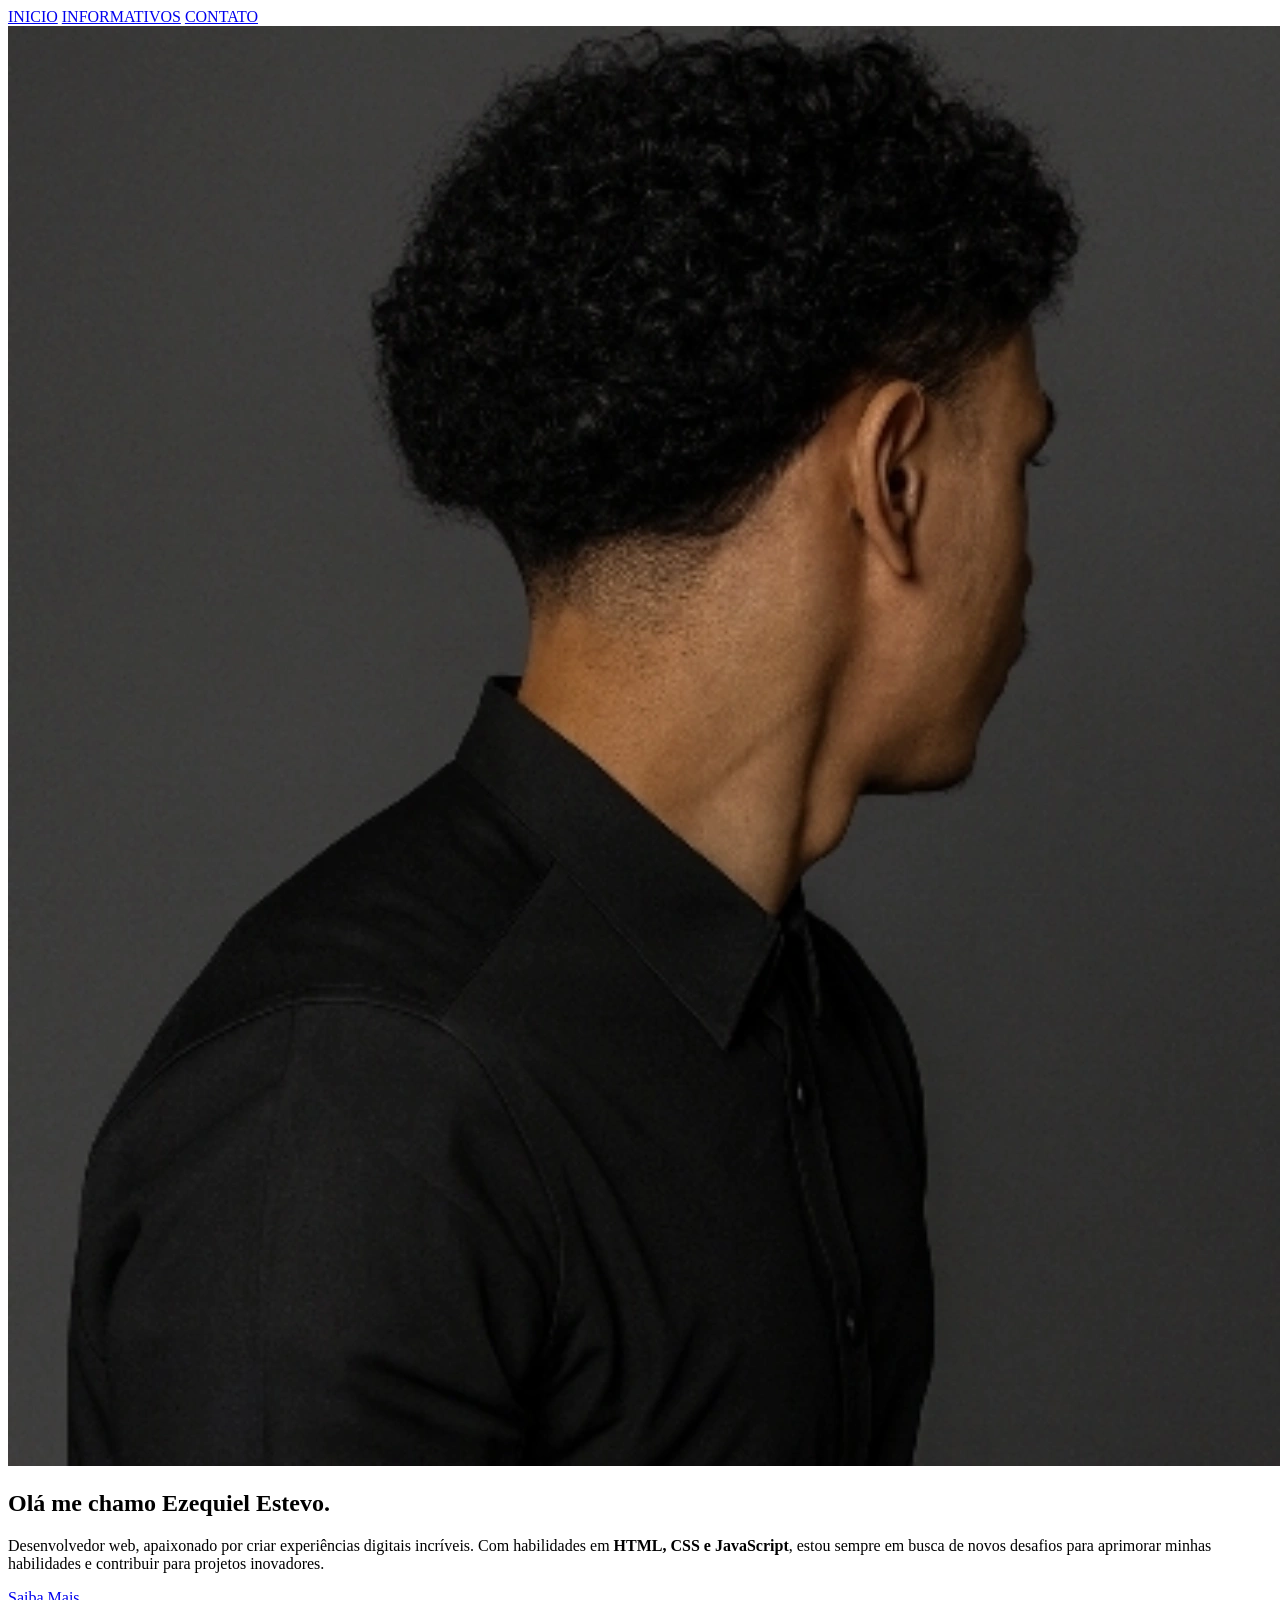
==== index.html @ e56c50ac "corrige caminhos das imagens e links no HTML" ====
<!DOCTYPE html>
<html lang="pt-br">
<head>
    <meta charset="UTF-8">
    <meta name="viewport" content="width=device-width, initial-scale=1.0">
    <title>Portfólio de Ezequiel Estevo</title>

    <link rel="stylesheet" href="index.css">
</head>
<body>

    <!-- Menu -->
    <header class="cabecalho">
        <nav class="menu">
            <link rel="preconnect" href="https://fonts.googleapis.com">
<link rel="preconnect" href="https://fonts.gstatic.com" crossorigin>
<link href="https://fonts.googleapis.com/css2?family=Roboto:ital,wght@0,100..900;1,100..900&display=swap" rel="stylesheet">
            <a href="index.html" class="menu-link">INICIO</a>
            <a href="informativos.html" class="menu-link">INFORMATIVOS</a>
            <a href="contato.html" class="menu-link">CONTATO</a>
        </nav>
    </header>

    <!-- Seção Principal -->
    <section class="secao-principal">
        
        <div class="imagem-perfil">
            <img src="Eu.jpg" alt="Foto de Perfil" class="foto-perfil">
        </div>

        <h1 class="titulo">
        Olá  me chamo <span class="destaque">Ezequiel Estevo</span>.
        </h1>

        <p class="descricao">
           Desenvolvedor web, apaixonado por criar experiências digitais incríveis. Com habilidades em <strong> HTML, CSS e JavaScript</strong>, estou sempre em busca de novos desafios para aprimorar minhas habilidades e contribuir para projetos inovadores.
        </p>

        <a href="contato.html" class="botao-acao">
            Saiba Mais
        </a>

    </section>

</body>
</html>
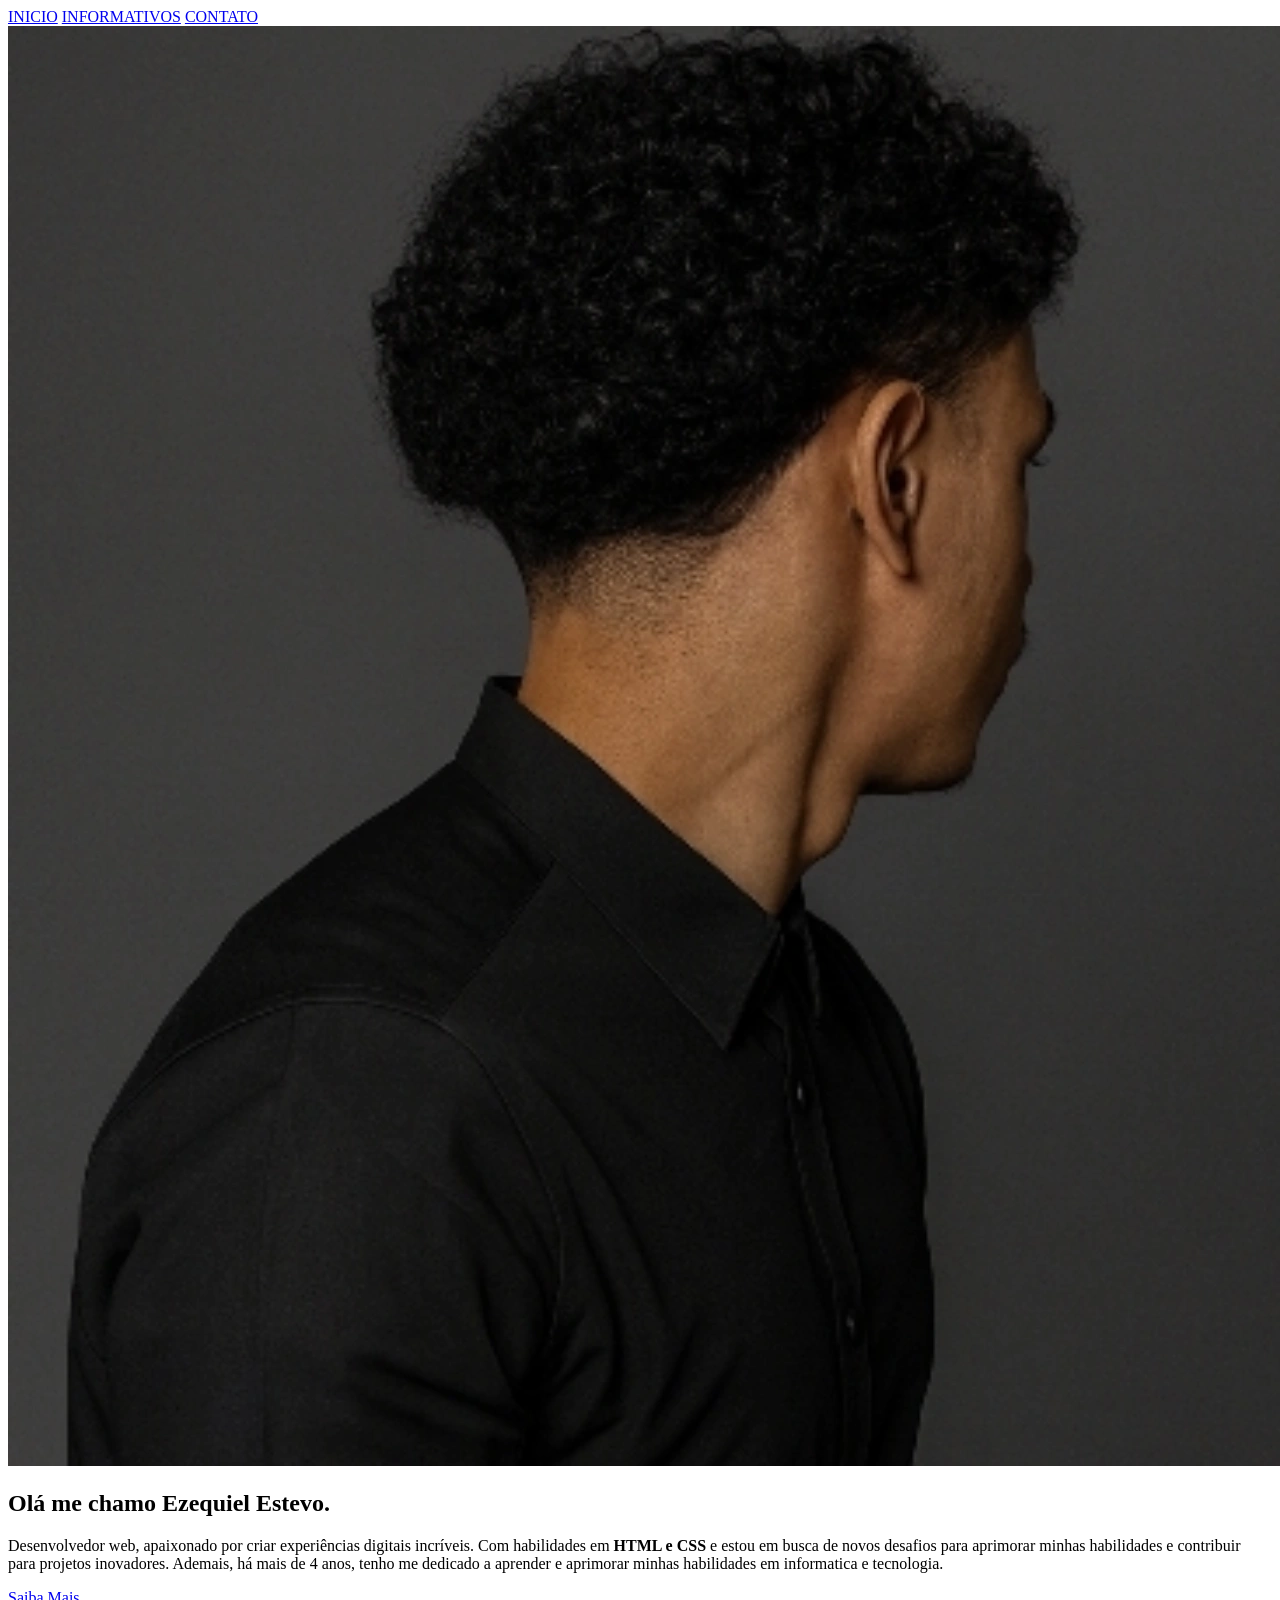
==== commit 2c15c1ee: "atualização de março2026" ====
--- a/index.html
+++ b/index.html
@@ -6,15 +6,15 @@
     <title>Portfólio de Ezequiel Estevo</title>
 
     <link rel="stylesheet" href="index.css">
+    <link rel="preconnect" href="https://fonts.googleapis.com">
+    <link rel="preconnect" href="https://fonts.gstatic.com" crossorigin>
+    <link href="https://fonts.googleapis.com/css2?family=Roboto:ital,wght@0,100..900;1,100..900&display=swap" rel="stylesheet">
 </head>
 <body>
 
     <!-- Menu -->
     <header class="cabecalho">
         <nav class="menu">
-            <link rel="preconnect" href="https://fonts.googleapis.com">
-<link rel="preconnect" href="https://fonts.gstatic.com" crossorigin>
-<link href="https://fonts.googleapis.com/css2?family=Roboto:ital,wght@0,100..900;1,100..900&display=swap" rel="stylesheet">
             <a href="index.html" class="menu-link">INICIO</a>
             <a href="informativos.html" class="menu-link">INFORMATIVOS</a>
             <a href="contato.html" class="menu-link">CONTATO</a>
@@ -33,7 +33,8 @@
         </h1>
 
         <p class="descricao">
-           Desenvolvedor web, apaixonado por criar experiências digitais incríveis. Com habilidades em <strong> HTML, CSS e JavaScript</strong>, estou sempre em busca de novos desafios para aprimorar minhas habilidades e contribuir para projetos inovadores.
+           Desenvolvedor web, apaixonado por criar experiências digitais incríveis. Com habilidades em <strong> HTML e CSS</strong> e estou em busca de novos desafios para aprimorar minhas habilidades e contribuir para projetos inovadores.
+           Ademais, há mais de 4 anos, tenho me dedicado a aprender e aprimorar minhas habilidades em informatica e tecnologia.
         </p>
 
         <a href="contato.html" class="botao-acao">
@@ -41,6 +42,5 @@
         </a>
 
     </section>
-
 </body>
 </html>
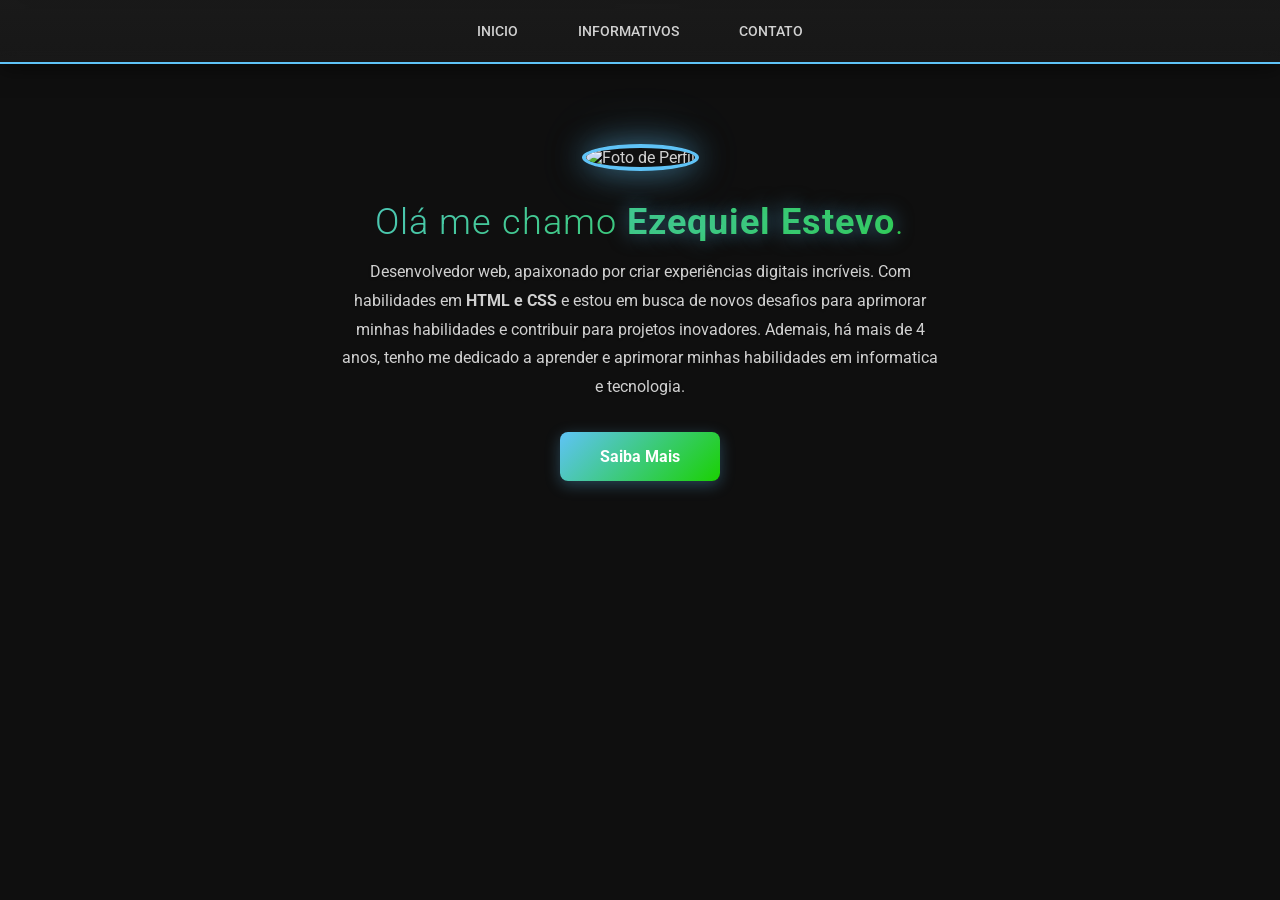
==== commit dbb6a8bf: "segunda tentativa--- error background" ====
--- a/index.html
+++ b/index.html
@@ -6,11 +6,14 @@
     <title>Portfólio de Ezequiel Estevo</title>
 
     <link rel="stylesheet" href="index.css">
+    <link rel="shortcut icon" href="img/estrela.png" type="image/x-icon">
+    <link rel="stylesheet" href="efeitos.css">
     <link rel="preconnect" href="https://fonts.googleapis.com">
     <link rel="preconnect" href="https://fonts.gstatic.com" crossorigin>
     <link href="https://fonts.googleapis.com/css2?family=Roboto:ital,wght@0,100..900;1,100..900&display=swap" rel="stylesheet">
 </head>
 <body>
+    <img src="img/conexão.png" alt="Conexão" class="bg-conexao">
 
     <!-- Menu -->
     <header class="cabecalho">
@@ -25,7 +28,7 @@
     <section class="secao-principal">
         
         <div class="imagem-perfil">
-            <img src="Eu.jpg" alt="Foto de Perfil" class="foto-perfil">
+            <img src="img/perfil.jpg" alt="Foto de Perfil" class="foto-perfil">
         </div>
 
         <h1 class="titulo">
@@ -40,7 +43,3 @@
         <a href="contato.html" class="botao-acao">
             Saiba Mais
         </a>
-
-    </section>
-</body>
-</html>
--- a/index.css
+++ b/index.css
@@ -0,0 +1,291 @@
+/* Reset básico */
+* {
+    margin: 0;
+    padding: 0;
+    box-sizing: border-box;
+    text-decoration: none;
+    font-family: "Roboto", sans-serif;
+}
+
+body {
+    font-family: Arial, Helvetica, sans-serif;
+    background-color: #0f0f0f;
+    color: #d0d0d0;
+    text-align: center;
+    position: relative;
+    overflow-x: hidden;
+}
+
+.bg-conexao {
+    position: fixed;
+    top: 0;
+    left: 0;
+    width: 100%;
+    height: 100%;
+    object-fit: cover;
+    filter: blur(8px);
+    opacity: 0.15;
+    z-index: -1;
+    pointer-events: none;
+}
+
+/* Cabeçalho */
+.cabecalho {
+    background: linear-gradient(180deg, rgba(26, 26, 26, 0.95), rgba(26, 26, 26, 0.85));
+    padding: 15px 0;
+    border-bottom: 2px solid #5fc3f7;
+    backdrop-filter: blur(10px);
+    box-shadow: 0 4px 20px rgba(0, 0, 0, 0.5);
+    position: sticky;
+    top: 0;
+    z-index: 100;
+}
+
+.menu {
+    display: flex;
+    justify-content: center;
+    gap: 30px;
+    flex-wrap: wrap;
+}
+
+.menu-link {
+    color: #d0d0d0;
+    text-decoration: none;
+    font-size: 14px;
+    font-weight: 500;
+    transition: all 0.3s ease;
+    padding: 8px 15px;
+    border-radius: 5px;
+    position: relative;
+}
+
+.menu-link:hover {
+    color: #5fc3f7;
+    background-color: rgba(95, 195, 247, 0.1);
+    transform: translateY(-2px);
+}
+
+/* Seção Principal */
+.secao-principal {
+    padding: 60px 20px;
+    animation: fadeInDown 0.8s ease-out;
+}
+
+@keyframes fadeInDown {
+    from {
+        opacity: 0;
+        transform: translateY(-20px);
+    }
+    to {
+        opacity: 1;
+        transform: translateY(0);
+    }
+}
+
+/* Imagem redonda */
+.imagem-perfil {
+    position: relative;
+    display: inline-block;
+    margin-bottom: 30px;
+}
+
+.imagem-perfil img {
+    width: 220px;
+    height: 220px;
+    border-radius: 50%;
+    object-fit: cover;
+    border: 4px solid #5fc3f7;
+    box-shadow: 0 0 30px rgba(95, 195, 247, 0.5), 0 0 60px rgba(95, 195, 247, 0.2);
+    transition: transform 0.3s ease, filter 0.3s ease;
+}
+
+.imagem-perfil img:hover {
+    transform: scale(1.05) rotateZ(2deg);
+    filter: brightness(1.1);
+}
+
+/* Título */
+.titulo {
+    font-size: 42px;
+    font-weight: 300;
+    margin-bottom: 15px;
+    background: linear-gradient(135deg, #5fc3f7, #1ad102);
+    -webkit-background-clip: text;
+    -webkit-text-fill-color: transparent;
+    background-clip: text;
+    letter-spacing: 1px;
+}
+
+.destaque {
+    font-weight: bold;
+    color: #5fc3f7;
+    text-shadow: 0 0 20px rgba(95, 195, 247, 0.5);
+}
+
+/* Descrição */
+.descricao {
+    max-width: 600px;
+    margin: 0 auto 30px auto;
+    font-size: 16px;
+    line-height: 1.8;
+    color: #d0d0d0;
+    text-shadow: 0 1px 3px rgba(0, 0, 0, 0.3);
+}
+
+/* Botão */
+.botao-acao {
+    display: inline-block;
+    padding: 15px 40px;
+    background: linear-gradient(135deg, #5fc3f7, #1ad102);
+    color: white;
+    text-decoration: none;
+    border-radius: 8px;
+    font-weight: bold;
+    transition: all 0.3s ease;
+    box-shadow: 0 4px 15px rgba(95, 195, 247, 0.3);
+    position: relative;
+    overflow: hidden;
+}
+
+.botao-acao::before {
+    content: '';
+    position: absolute;
+    top: 0;
+    left: -100%;
+    width: 100%;
+    height: 100%;
+    background: rgba(255, 255, 255, 0.2);
+    transition: left 0.3s ease;
+}
+
+.botao-acao:hover {
+    transform: translateY(-4px);
+    box-shadow: 0 8px 25px rgba(95, 195, 247, 0.5);
+}
+
+.botao-acao:hover::before {
+    left: 100%;
+}
+
+/* Responsivo - Mobile Extra Pequeno */
+@media (max-width: 375px) {
+    .secao-principal {
+        padding: 40px 15px;
+    }
+
+    .titulo {
+        font-size: 22px;
+    }
+
+    .imagem-perfil img {
+        width: 150px;
+        height: 150px;
+    }
+
+    .menu {
+        gap: 8px;
+    }
+
+    .menu-link {
+        font-size: 11px;
+    }
+
+    .descricao {
+        font-size: 13px;
+    }
+
+    .botao-acao {
+        padding: 10px 20px;
+        font-size: 12px;
+    }
+}
+
+/* Responsivo - Mobile Pequeno */
+@media (min-width: 376px) and (max-width: 599px) {
+    .titulo {
+        font-size: 24px;
+    }
+
+    .imagem-perfil img {
+        width: 180px;
+        height: 180px;
+    }
+
+    .menu {
+        gap: 10px;
+    }
+
+    .menu-link {
+        font-size: 12px;
+    }
+
+    .descricao {
+        font-size: 14px;
+    }
+
+    .botao-acao {
+        padding: 12px 25px;
+        font-size: 14px;
+    }
+}
+
+/* Responsivo - Tablet */
+@media (min-width: 600px) and (max-width: 900px) {
+    .secao-principal {
+        padding: 50px 30px;
+    }
+
+    .titulo {
+        font-size: 28px;
+    }
+
+    .imagem-perfil img {
+        width: 200px;
+        height: 200px;
+    }
+
+    .menu {
+        gap: 20px;
+    }
+
+    .menu-link {
+        font-size: 13px;
+    }
+
+    .descricao {
+        font-size: 15px;
+    }
+}
+
+/* Responsivo - Desktop Pequeno */
+@media (min-width: 901px) and (max-width: 1024px) {
+    .titulo {
+        font-size: 30px;
+    }
+
+    .imagem-perfil img {
+        width: 220px;
+        height: 220px;
+    }
+}
+
+/* Responsivo - Desktop Grande */
+@media (min-width: 1025px) {
+    .secao-principal {
+        padding: 80px 40px;
+    }
+
+    .titulo {
+        font-size: 36px;
+    }
+
+    .botao-acao:hover {
+        transform: translateY(-5px);
+        box-shadow: 0 8px 20px rgba(0,0,0,0.3);
+  
+   .formulario{
+    height: auto;
+    left: auto;
+   }   
+    }
+}
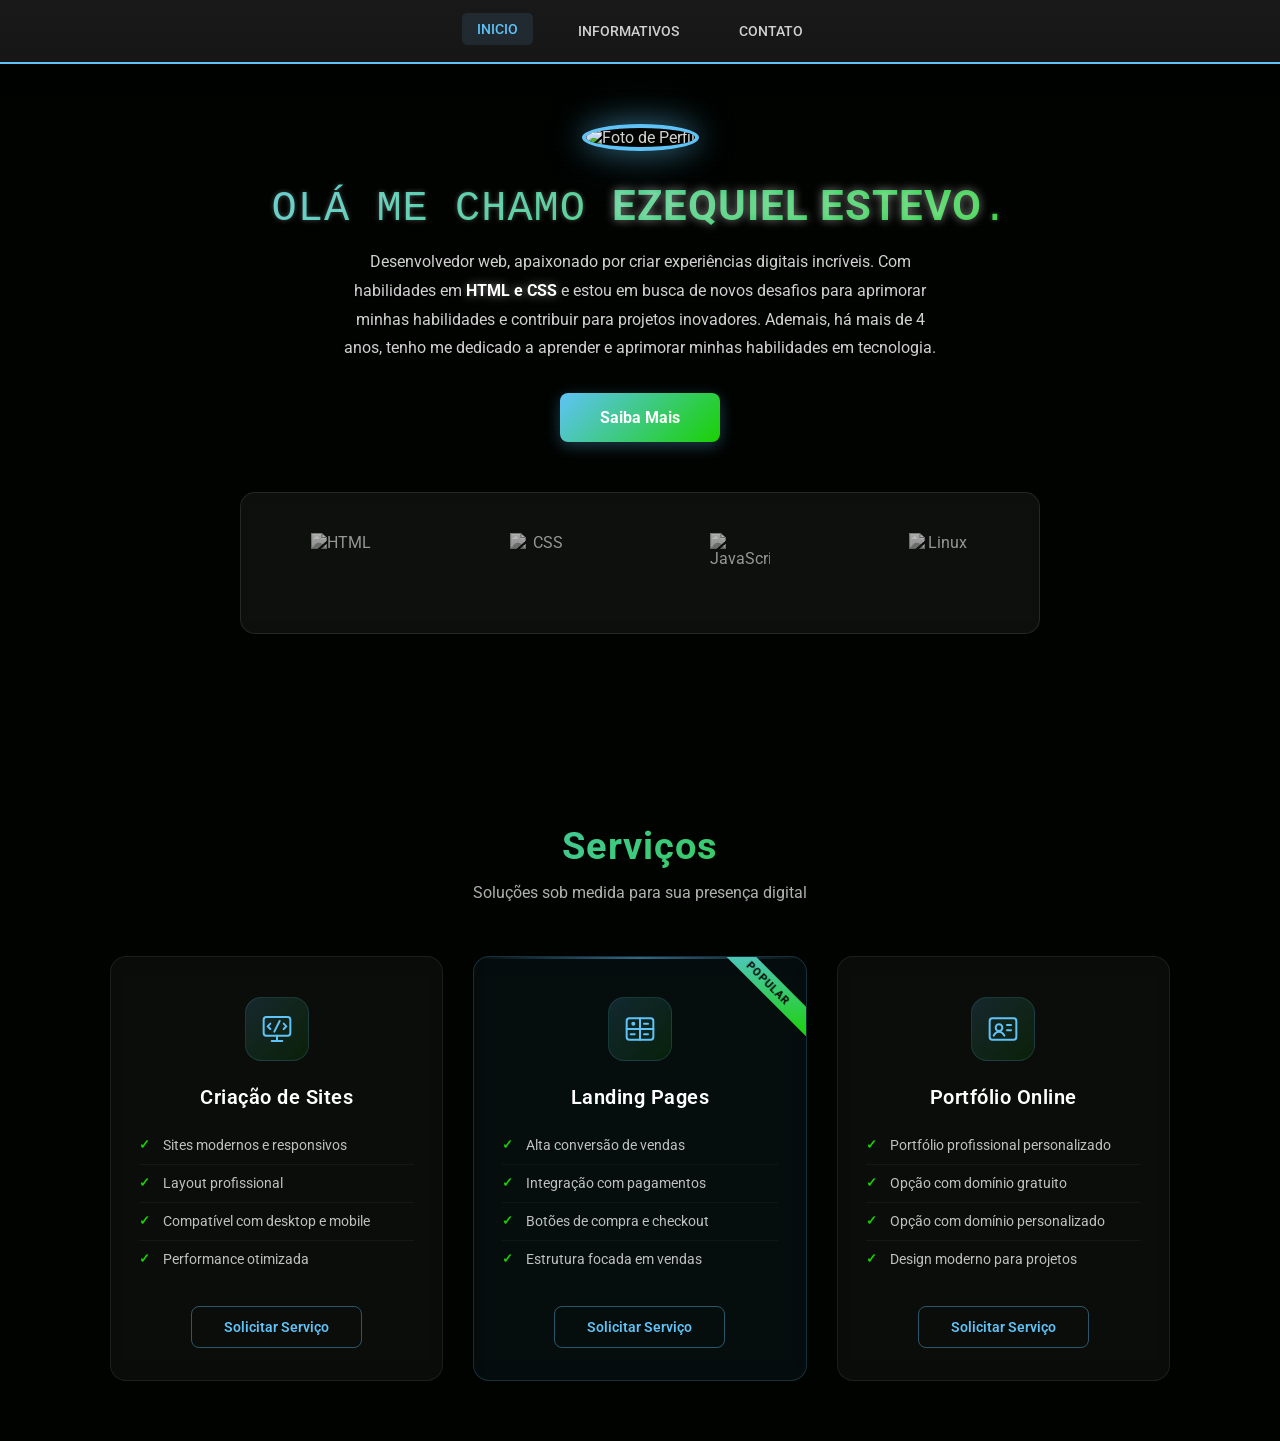
==== commit 54bb1a69: "Atualização de serviços, com forms" ====
--- a/index.html
+++ b/index.html
@@ -1,45 +1,178 @@
-<!DOCTYPE html>
+<!doctype html>
 <html lang="pt-br">
-<head>
-    <meta charset="UTF-8">
-    <meta name="viewport" content="width=device-width, initial-scale=1.0">
+  <head>
+    <meta charset="UTF-8" />
+    <meta name="viewport" content="width=device-width, initial-scale=1.0" />
     <title>Portfólio de Ezequiel Estevo</title>
 
-    <link rel="stylesheet" href="index.css">
-    <link rel="shortcut icon" href="img/estrela.png" type="image/x-icon">
-    <link rel="stylesheet" href="efeitos.css">
-    <link rel="preconnect" href="https://fonts.googleapis.com">
-    <link rel="preconnect" href="https://fonts.gstatic.com" crossorigin>
-    <link href="https://fonts.googleapis.com/css2?family=Roboto:ital,wght@0,100..900;1,100..900&display=swap" rel="stylesheet">
-</head>
-<body>
-    <img src="img/conexão.png" alt="Conexão" class="bg-conexao">
+    <link rel="icon" href="img/aguia perfil.png" type="image/png" />
+
+    <!-- CSS Global (reset, menu, matrix, transições) -->
+    <link rel="stylesheet" href="css/global.css" />
+    <!-- CSS desta página -->
+    <link rel="stylesheet" href="css/home.css" />
+    <link rel="stylesheet" href="css/carousel.css" />
+
+    <!-- Google Fonts -->
+    <link rel="preconnect" href="https://fonts.googleapis.com" />
+    <link rel="preconnect" href="https://fonts.gstatic.com" crossorigin />
+    <link
+      href="https://fonts.googleapis.com/css2?family=Roboto:ital,wght@0,100..900;1,100..900&display=swap"
+      rel="stylesheet"
+    />
+  </head>
+  <body>
 
     <!-- Menu -->
     <header class="cabecalho">
-        <nav class="menu">
-            <a href="index.html" class="menu-link">INICIO</a>
-            <a href="informativos.html" class="menu-link">INFORMATIVOS</a>
-            <a href="contato.html" class="menu-link">CONTATO</a>
-        </nav>
+      <nav class="menu">
+        <a href="index.html" class="menu-link ativo">INICIO</a>
+        <a href="informativos.html" class="menu-link">INFORMATIVOS</a>
+        <a href="contato.html" class="menu-link">CONTATO</a>
+      </nav>
     </header>
 
     <!-- Seção Principal -->
     <section class="secao-principal">
-        
-        <div class="imagem-perfil">
-            <img src="img/perfil.jpg" alt="Foto de Perfil" class="foto-perfil">
+      <div class="imagem-perfil">
+        <img src="img/perfil.jpg" alt="Foto de Perfil" class="foto-perfil" />
+      </div>
+
+      <h1 class="titulo">
+        Olá me chamo <span class="destaque">Ezequiel Estevo</span>.
+      </h1>
+
+      <p class="descricao">
+        Desenvolvedor web, apaixonado por criar experiências digitais incríveis.
+        Com habilidades em <strong> HTML e CSS</strong> e estou em busca de
+        novos desafios para aprimorar minhas habilidades e contribuir para
+        projetos inovadores. Ademais, há mais de 4 anos, tenho me dedicado a
+        aprender e aprimorar minhas habilidades em tecnologia.
+      </p>
+
+      <div class="container-botoes">
+        <a href="contato.html" class="botao-acao"> Saiba Mais </a>
+      </div>
+
+      <div class="carousel">
+        <div class="carousel-track">
+
+          <div class="slide">
+            <img src="https://cdn.jsdelivr.net/gh/devicons/devicon/icons/html5/html5-original.svg" alt="HTML">
+          </div>
+
+          <div class="slide">
+            <img src="https://cdn.jsdelivr.net/gh/devicons/devicon/icons/css3/css3-original.svg" alt="CSS">
+          </div>
+
+          <div class="slide">
+            <img src="https://cdn.jsdelivr.net/gh/devicons/devicon/icons/javascript/javascript-original.svg" alt="JavaScript">
+          </div>
+
+          <div class="slide">
+            <img src="https://cdn.jsdelivr.net/gh/devicons/devicon/icons/linux/linux-original.svg" alt="Linux">
+          </div>
+
+          <div class="slide">
+            <img src="https://cdn.jsdelivr.net/gh/devicons/devicon/icons/windows8/windows8-original.svg" alt="Windows">
+          </div>
+
+          <div class="slide">
+            <img src="https://cdn.jsdelivr.net/gh/devicons/devicon/icons/github/github-original.svg" alt="GitHub">
+          </div>
+
+          <div class="slide">
+            <img src="https://cdn.jsdelivr.net/gh/devicons/devicon/icons/oracle/oracle-original.svg" alt="Oracle">
+          </div>
+
         </div>
+      </div>
 
-        <h1 class="titulo">
-        Olá  me chamo <span class="destaque">Ezequiel Estevo</span>.
-        </h1>
+    </section>
 
-        <p class="descricao">
-           Desenvolvedor web, apaixonado por criar experiências digitais incríveis. Com habilidades em <strong> HTML e CSS</strong> e estou em busca de novos desafios para aprimorar minhas habilidades e contribuir para projetos inovadores.
-           Ademais, há mais de 4 anos, tenho me dedicado a aprender e aprimorar minhas habilidades em informatica e tecnologia.
-        </p>
+    <!-- ═══════════════════════════════════════════════════════ -->
+    <!-- Seção de Serviços                                      -->
+    <!-- ═══════════════════════════════════════════════════════ -->
+    <section class="secao-servicos" id="servicos">
+      <h2 class="servicos-titulo">Serviços</h2>
+      <p class="servicos-subtitulo">Soluções sob medida para sua presença digital</p>
 
-        <a href="contato.html" class="botao-acao">
-            Saiba Mais
-        </a>
+      <div class="servicos-grid">
+
+        <!-- Card 1 — Criação de Sites -->
+        <article class="servico-card">
+          <div class="servico-icone">
+            <svg viewBox="0 0 24 24" fill="none" stroke="currentColor" stroke-width="1.5" stroke-linecap="round" stroke-linejoin="round">
+              <rect x="2" y="3" width="20" height="14" rx="2"/>
+              <line x1="8" y1="21" x2="16" y2="21"/>
+              <line x1="12" y1="17" x2="12" y2="21"/>
+              <polyline points="7 8 5 10 7 12"/>
+              <polyline points="17 8 19 10 17 12"/>
+              <line x1="10" y1="14" x2="14" y2="6"/>
+            </svg>
+          </div>
+          <h3 class="servico-nome">Criação de Sites</h3>
+          <ul class="servico-lista">
+            <li>Sites modernos e responsivos</li>
+            <li>Layout profissional</li>
+            <li>Compatível com desktop e mobile</li>
+            <li>Performance otimizada</li>
+          </ul>
+          <a href="contato.html?servico=Criação+de+Sites" class="servico-btn">Solicitar Serviço</a>
+        </article>
+
+        <!-- Card 2 — Landing Pages -->
+        <article class="servico-card destaque-card">
+          <div class="servico-badge">Popular</div>
+          <div class="servico-icone">
+            <svg viewBox="0 0 24 24" fill="none" stroke="currentColor" stroke-width="1.5" stroke-linecap="round" stroke-linejoin="round">
+              <rect x="2" y="4" width="20" height="16" rx="2"/>
+              <path d="M12 4v16"/>
+              <path d="M2 12h20"/>
+              <circle cx="7" cy="8" r="1.5" fill="currentColor" stroke="none"/>
+              <path d="M15 8h3"/>
+              <path d="M15 16h3"/>
+              <path d="M5 16h3"/>
+            </svg>
+          </div>
+          <h3 class="servico-nome">Landing Pages</h3>
+          <ul class="servico-lista">
+            <li>Alta conversão de vendas</li>
+            <li>Integração com pagamentos</li>
+            <li>Botões de compra e checkout</li>
+            <li>Estrutura focada em vendas</li>
+          </ul>
+          <a href="contato.html?servico=Landing+Page+com+Pagamentos" class="servico-btn">Solicitar Serviço</a>
+        </article>
+
+        <!-- Card 3 — Portfólio Online -->
+        <article class="servico-card">
+          <div class="servico-icone">
+            <svg viewBox="0 0 24 24" fill="none" stroke="currentColor" stroke-width="1.5" stroke-linecap="round" stroke-linejoin="round">
+              <path d="M4 4h16a2 2 0 0 1 2 2v12a2 2 0 0 1-2 2H4a2 2 0 0 1-2-2V6a2 2 0 0 1 2-2z"/>
+              <circle cx="9" cy="11" r="2.5"/>
+              <path d="M15 9h3"/>
+              <path d="M15 13h3"/>
+              <path d="M5 17c1-2 3-3 4-3s3 1 4 3"/>
+            </svg>
+          </div>
+          <h3 class="servico-nome">Portfólio Online</h3>
+          <ul class="servico-lista">
+            <li>Portfólio profissional personalizado</li>
+            <li>Opção com domínio gratuito</li>
+            <li>Opção com domínio personalizado</li>
+            <li>Design moderno para projetos</li>
+          </ul>
+          <a href="contato.html?servico=Portfólio+Online" class="servico-btn">Solicitar Serviço</a>
+        </article>
+
+      </div>
+    </section>
+
+    <!-- Scripts -->
+    <script src="js/matrix.js"></script>
+    <script src="js/page-transition.js"></script>
+    <script src="js/config.js"></script>
+
+  </body>
+</html>
--- a/css/global.css
+++ b/css/global.css
@@ -0,0 +1,207 @@
+/* ============================================================
+   GLOBAL.CSS — Estilos compartilhados por todas as páginas
+   Unifica: efeitos.css + matrix.css + page-transition.css
+   ============================================================ */
+
+/* ─── Reset básico ─────────────────────────────────────────── */
+* {
+    margin: 0;
+    padding: 0;
+    box-sizing: border-box;
+    text-decoration: none;
+    font-family: "Roboto", sans-serif;
+}
+
+html {
+    scroll-behavior: smooth;
+}
+
+body {
+    background-color: #0f0f0f;
+    color: #d0d0d0;
+    position: relative;
+    overflow-x: hidden;
+}
+
+/* ─── Seleção de texto ──────────────────────────────────────── */
+::selection {
+    background-color: #5fc3f7;
+    color: #0f0f0f;
+}
+
+::-moz-selection {
+    background-color: #5fc3f7;
+    color: #0f0f0f;
+}
+
+/* ─── Scrollbar customizada ─────────────────────────────────── */
+::-webkit-scrollbar {
+    width: 10px;
+}
+
+::-webkit-scrollbar-track {
+    background: #0f0f0f;
+}
+
+::-webkit-scrollbar-thumb {
+    background: linear-gradient(180deg, #5fc3f7, #1ad102);
+    border-radius: 5px;
+}
+
+::-webkit-scrollbar-thumb:hover {
+    background: linear-gradient(180deg, #1ad102, #5fc3f7);
+}
+
+/* ─── Cabeçalho / Menu ──────────────────────────────────────── */
+.cabecalho {
+    background: linear-gradient(180deg, rgba(26, 26, 26, 0.95), rgba(26, 26, 26, 0.85));
+    padding: 15px 0;
+    border-bottom: 2px solid #5fc3f7;
+    -webkit-backdrop-filter: blur(10px);
+    backdrop-filter: blur(10px);
+    box-shadow: 0 4px 20px rgba(0, 0, 0, 0.5);
+    position: sticky;
+    top: 0;
+    z-index: 100;
+}
+
+.menu {
+    display: flex;
+    justify-content: center;
+    gap: 30px;
+    flex-wrap: wrap;
+    padding: 0 10px;
+}
+
+.menu-link {
+    color: #d0d0d0;
+    text-decoration: none;
+    font-size: 14px;
+    font-weight: 500;
+    transition: all 0.3s ease;
+    padding: 8px 15px;
+    border-radius: 5px;
+    position: relative;
+}
+
+.menu-link:hover,
+.menu-link.ativo {
+    color: #5fc3f7;
+    background-color: rgba(95, 195, 247, 0.1);
+    transform: translateY(-2px);
+}
+
+/* ─── Links com underline animado ───────────────────────────── */
+a:not(.menu-link):not(.botao-acao):not(.card-link) {
+    position: relative;
+    transition: color 0.3s ease;
+}
+
+a:not(.menu-link):not(.botao-acao):not(.card-link)::after {
+    content: '';
+    position: absolute;
+    bottom: -2px;
+    left: 0;
+    width: 0;
+    height: 2px;
+    background: linear-gradient(90deg, #5fc3f7, #1ad102);
+    transition: width 0.3s ease;
+}
+
+a:not(.menu-link):not(.botao-acao):not(.card-link):hover {
+    color: #5fc3f7;
+}
+
+a:not(.menu-link):not(.botao-acao):not(.card-link):hover::after {
+    width: 100%;
+}
+
+/* ─── Animações globais ─────────────────────────────────────── */
+@keyframes gradientShift {
+    0%   { background-position: 0% 50%; }
+    50%  { background-position: 100% 50%; }
+    100% { background-position: 0% 50%; }
+}
+
+@keyframes float {
+    0%, 100% { transform: translateY(0px); }
+    50%       { transform: translateY(-20px); }
+}
+
+@keyframes pulse {
+    0%, 100% { opacity: 1; }
+    50%       { opacity: 0.7; }
+}
+
+@keyframes slideUp {
+    from { opacity: 0; transform: translateY(30px); }
+    to   { opacity: 1; transform: translateY(0); }
+}
+
+@keyframes lightswipe {
+    0%   { left: -100%; }
+    100% { left: 100%; }
+}
+
+/* ─── Matrix Background ─────────────────────────────────────── */
+#matrix-canvas {
+    position: fixed;
+    top: 0;
+    left: 0;
+    width: 100%;
+    height: 100%;
+    z-index: -2;
+    background: #000;
+}
+
+body {
+    background-color: #000 !important;
+}
+
+body::before {
+    content: " " !important;
+    position: fixed !important;
+    top: 0 !important;
+    left: 0 !important;
+    width: 100% !important;
+    height: 100% !important;
+    background: linear-gradient(rgba(18, 16, 16, 0) 50%, rgba(0, 0, 0, 0.25) 50%),
+                linear-gradient(90deg, rgba(32, 255, 32, 0.02), rgba(32, 255, 32, 0.01), rgba(32, 255, 32, 0.02)) !important;
+    background-size: 100% 4px, 3px 100% !important;
+    z-index: -1 !important;
+    pointer-events: none !important;
+}
+
+.bg-conexao {
+    display: none !important;
+}
+
+.destaque, strong, b {
+    color: #ffffff !important;
+    text-shadow: 0 0 10px rgba(255, 255, 255, 0.5) !important;
+}
+
+.titulo, .titulo-pagina, .titulo-informativo {
+    font-family: 'Courier New', Courier, monospace !important;
+    color: #ffffff !important;
+    text-transform: uppercase;
+    text-shadow: 0 0 5px rgba(255, 255, 255, 0.3) !important;
+}
+
+/* ─── Page Transition ───────────────────────────────────────── */
+body {
+    opacity: 0;
+    transform: translateY(10px);
+    transition: opacity 0.6s cubic-bezier(0.4, 0, 0.2, 1),
+                transform 0.6s cubic-bezier(0.4, 0, 0.2, 1);
+}
+
+body.page-visible {
+    opacity: 1;
+    transform: translateY(0);
+}
+
+body.page-leaving {
+    opacity: 0;
+    transform: translateY(-10px);
+}
--- a/css/home.css
+++ b/css/home.css
@@ -0,0 +1,604 @@
+/* Background */
+.bg-conexao {
+    position: fixed;
+    top: 0;
+    left: 0;
+    width: 100%;
+    height: 100%;
+    object-fit: cover;
+    filter: blur(8px);
+    opacity: 0.15;
+    z-index: -1;
+    pointer-events: none;
+}
+
+/* Seção Principal */
+.secao-principal {
+    padding: 60px 20px;
+    text-align: center;
+    animation: fadeInDown 0.8s ease-out;
+}
+
+@keyframes fadeInDown {
+    from {
+        opacity: 0;
+        transform: translateY(-20px);
+    }
+    to {
+        opacity: 1;
+        transform: translateY(0);
+    }
+}
+
+/* Imagem de Perfil */
+.imagem-perfil {
+    position: relative;
+    display: inline-block;
+    margin-bottom: 30px;
+}
+
+.imagem-perfil img {
+    width: 220px;
+    height: 220px;
+    border-radius: 50%;
+    object-fit: cover;
+    border: 4px solid #5fc3f7;
+    box-shadow: 0 0 30px rgba(95, 195, 247, 0.5), 0 0 60px rgba(95, 195, 247, 0.2);
+    transition: transform 0.3s ease, filter 0.3s ease;
+}
+
+.imagem-perfil img:hover {
+    transform: scale(1.05) rotateZ(2deg);
+    filter: brightness(1.1);
+}
+
+/* Título */
+.titulo {
+    font-size: 42px;
+    font-weight: 300;
+    margin-bottom: 15px;
+    background: linear-gradient(135deg, #5fc3f7, #1ad102);
+    -webkit-background-clip: text;
+    -webkit-text-fill-color: transparent;
+    background-clip: text;
+    letter-spacing: 1px;
+}
+
+.destaque {
+    font-weight: bold;
+    color: #5fc3f7;
+    text-shadow: 0 0 20px rgba(95, 195, 247, 0.5);
+}
+
+/* Descrição */
+.descricao {
+    max-width: 600px;
+    margin: 0 auto 30px auto;
+    font-size: 16px;
+    line-height: 1.8;
+    color: #d0d0d0;
+    text-shadow: 0 1px 3px rgba(0, 0, 0, 0.3);
+}
+
+/* Botões Container */
+.container-botoes {
+    display: flex;
+    justify-content: center;
+    gap: 20px;
+    flex-wrap: wrap;
+}
+
+/* Botão de Ação */
+.botao-acao {
+    display: inline-block;
+    padding: 15px 40px;
+    background: linear-gradient(135deg, #5fc3f7, #1ad102);
+    color: white;
+    text-decoration: none;
+    border-radius: 8px;
+    font-weight: bold;
+    transition: all 0.3s ease;
+    box-shadow: 0 4px 15px rgba(95, 195, 247, 0.3);
+    position: relative;
+    overflow: hidden;
+}
+
+.botao-acao::before {
+    content: '';
+    position: absolute;
+    top: 0;
+    left: -100%;
+    width: 100%;
+    height: 100%;
+    background: rgba(255, 255, 255, 0.2);
+    transition: left 0.3s ease;
+}
+
+.botao-acao:hover {
+    transform: translateY(-4px);
+    box-shadow: 0 8px 25px rgba(95, 195, 247, 0.5);
+}
+
+.botao-acao:hover::before {
+    left: 100%;
+}
+
+/* Responsividade */
+@media (max-width: 900px) {
+    .titulo { font-size: 32px; }
+    .imagem-perfil img { width: 180px; height: 180px; }
+    .secao-principal { padding: 40px 15px; }
+    .descricao { font-size: 14px; }
+}
+
+@media (max-width: 600px) {
+    .titulo { font-size: 26px; }
+    .imagem-perfil img { width: 150px; height: 150px; }
+    .botao-acao { padding: 12px 25px; font-size: 14px; }
+}
+
+@media (max-width: 375px) {
+    .titulo { font-size: 22px; }
+    .descricao { font-size: 13px; }
+    .botao-acao { padding: 10px 20px; font-size: 12px; }
+}
+
+/* ═══════════════════════════════════════════════════════════
+   SEÇÃO DE SERVIÇOS
+   ═══════════════════════════════════════════════════════════ */
+
+.secao-servicos {
+    padding: 80px 20px 60px;
+    max-width: 1100px;
+    margin: 0 auto;
+    text-align: center;
+}
+
+.servicos-titulo {
+    font-size: 38px;
+    font-weight: 700;
+    margin-bottom: 12px;
+    background: linear-gradient(135deg, #5fc3f7, #1ad102);
+    -webkit-background-clip: text;
+    -webkit-text-fill-color: transparent;
+    background-clip: text;
+    letter-spacing: 1px;
+}
+
+.servicos-subtitulo {
+    color: #b0b0b0;
+    font-size: 16px;
+    margin-bottom: 50px;
+    line-height: 1.6;
+}
+
+/* ─── Grid dos Cards ────────────────────────────────────────── */
+.servicos-grid {
+    display: grid;
+    grid-template-columns: repeat(3, 1fr);
+    gap: 30px;
+}
+
+/* ─── Card ──────────────────────────────────────────────────── */
+.servico-card {
+    position: relative;
+    background: rgba(255, 255, 255, 0.04);
+    border: 1px solid rgba(255, 255, 255, 0.08);
+    border-radius: 16px;
+    padding: 40px 28px 32px;
+    text-align: center;
+    transition: all 0.4s cubic-bezier(0.4, 0, 0.2, 1);
+    -webkit-backdrop-filter: blur(8px);
+    backdrop-filter: blur(8px);
+    overflow: hidden;
+    display: flex;
+    flex-direction: column;
+    align-items: center;
+}
+
+.servico-card::before {
+    content: '';
+    position: absolute;
+    top: 0;
+    left: 0;
+    right: 0;
+    height: 2px;
+    background: linear-gradient(90deg, transparent, #5fc3f7, transparent);
+    opacity: 0;
+    transition: opacity 0.4s ease;
+}
+
+.servico-card:hover {
+    transform: translateY(-10px);
+    border-color: rgba(95, 195, 247, 0.25);
+    box-shadow:
+        0 20px 50px rgba(0, 0, 0, 0.4),
+        0 0 40px rgba(95, 195, 247, 0.1);
+}
+
+.servico-card:hover::before {
+    opacity: 1;
+}
+
+/* ─── Card Destaque ─────────────────────────────────────────── */
+.destaque-card {
+    border-color: rgba(95, 195, 247, 0.2);
+    background: rgba(95, 195, 247, 0.05);
+}
+
+.destaque-card::before {
+    opacity: 0.5;
+}
+
+.servico-badge {
+    position: absolute;
+    top: 16px;
+    right: -30px;
+    background: linear-gradient(135deg, #5fc3f7, #1ad102);
+    color: #000;
+    font-size: 11px;
+    font-weight: 700;
+    padding: 4px 40px;
+    transform: rotate(45deg);
+    letter-spacing: 1px;
+    text-transform: uppercase;
+}
+
+/* ─── Ícone ─────────────────────────────────────────────────── */
+.servico-icone {
+    width: 64px;
+    height: 64px;
+    margin-bottom: 24px;
+    display: flex;
+    align-items: center;
+    justify-content: center;
+    border-radius: 16px;
+    background: linear-gradient(135deg, rgba(95, 195, 247, 0.15), rgba(26, 209, 2, 0.1));
+    border: 1px solid rgba(95, 195, 247, 0.15);
+    transition: all 0.3s ease;
+}
+
+.servico-icone svg {
+    width: 32px;
+    height: 32px;
+    color: #5fc3f7;
+    transition: color 0.3s ease;
+}
+
+.servico-card:hover .servico-icone {
+    background: linear-gradient(135deg, rgba(95, 195, 247, 0.25), rgba(26, 209, 2, 0.2));
+    box-shadow: 0 0 20px rgba(95, 195, 247, 0.2);
+}
+
+.servico-card:hover .servico-icone svg {
+    color: #1ad102;
+}
+
+/* ─── Nome do Serviço ───────────────────────────────────────── */
+.servico-nome {
+    font-size: 20px;
+    font-weight: 600;
+    color: #ffffff;
+    margin-bottom: 18px;
+    letter-spacing: 0.5px;
+}
+
+/* ─── Lista de Features ─────────────────────────────────────── */
+.servico-lista {
+    list-style: none;
+    padding: 0;
+    margin: 0 0 28px;
+    text-align: left;
+    width: 100%;
+    flex: 1;
+}
+
+.servico-lista li {
+    position: relative;
+    padding: 8px 0 8px 24px;
+    font-size: 14px;
+    color: #c0c0c0;
+    line-height: 1.5;
+    border-bottom: 1px solid rgba(255, 255, 255, 0.04);
+}
+
+.servico-lista li:last-child {
+    border-bottom: none;
+}
+
+.servico-lista li::before {
+    content: '✓';
+    position: absolute;
+    left: 0;
+    color: #1ad102;
+    font-weight: 700;
+    font-size: 13px;
+}
+
+/* ─── Botão do Card ─────────────────────────────────────────── */
+.servico-btn {
+    display: inline-block;
+    padding: 12px 32px;
+    border-radius: 8px;
+    background: transparent;
+    border: 1.5px solid rgba(95, 195, 247, 0.4);
+    color: #5fc3f7;
+    font-size: 14px;
+    font-weight: 600;
+    text-decoration: none;
+    transition: all 0.3s ease;
+    position: relative;
+    overflow: hidden;
+    cursor: pointer;
+}
+
+.servico-btn::before {
+    content: '';
+    position: absolute;
+    top: 0;
+    left: -100%;
+    width: 100%;
+    height: 100%;
+    background: linear-gradient(135deg, #5fc3f7, #1ad102);
+    transition: left 0.4s ease;
+    z-index: -1;
+}
+
+.servico-btn:hover {
+    color: #000;
+    border-color: transparent;
+    transform: translateY(-2px);
+    box-shadow: 0 8px 20px rgba(95, 195, 247, 0.3);
+}
+
+.servico-btn:hover::before {
+    left: 0;
+}
+
+/* ═══════════════════════════════════════════════════════════
+   FORMULÁRIO DE SERVIÇO
+   ═══════════════════════════════════════════════════════════ */
+
+.secao-formulario {
+    padding: 40px 20px 80px;
+    max-width: 700px;
+    margin: 0 auto;
+}
+
+.formulario-container {
+    background: rgba(255, 255, 255, 0.03);
+    -webkit-backdrop-filter: blur(12px);
+    backdrop-filter: blur(12px);
+    border: 1px solid rgba(255, 255, 255, 0.08);
+    border-radius: 20px;
+    padding: 45px 40px;
+    box-shadow: 0 20px 60px rgba(0, 0, 0, 0.5);
+}
+
+.formulario-titulo {
+    font-size: 28px;
+    color: #ffffff;
+    margin-bottom: 8px;
+    text-align: center;
+    letter-spacing: 0.5px;
+}
+
+.formulario-desc {
+    color: #b0b0b0;
+    text-align: center;
+    margin-bottom: 30px;
+    font-size: 15px;
+}
+
+/* ─── Campos ────────────────────────────────────────────────── */
+.form-servico {
+    display: flex;
+    flex-direction: column;
+    gap: 20px;
+}
+
+.form-campo {
+    display: flex;
+    flex-direction: column;
+    gap: 8px;
+}
+
+.form-campo label {
+    font-size: 13px;
+    color: #5fc3f7;
+    font-weight: 500;
+    margin-left: 4px;
+}
+
+.form-campo input,
+.form-campo select,
+.form-campo textarea {
+    background: rgba(0, 0, 0, 0.35);
+    border: 1px solid rgba(255, 255, 255, 0.1);
+    border-radius: 10px;
+    padding: 14px 16px;
+    color: #ffffff;
+    font-family: 'Roboto', sans-serif;
+    font-size: 15px;
+    transition: all 0.3s ease;
+    -webkit-appearance: none;
+    appearance: none;
+}
+
+.form-campo select {
+    background-image: url("data:image/svg+xml;charset=UTF-8,%3csvg xmlns='http://www.w3.org/2000/svg' viewBox='0 0 24 24' fill='none' stroke='%235fc3f7' stroke-width='2' stroke-linecap='round' stroke-linejoin='round'%3e%3cpolyline points='6 9 12 15 18 9'%3e%3c/polyline%3e%3c/svg%3e");
+    background-repeat: no-repeat;
+    background-position: right 14px center;
+    background-size: 18px;
+    padding-right: 40px;
+    cursor: pointer;
+}
+
+.form-campo select option {
+    background: #1a1a1a;
+    color: #ffffff;
+}
+
+.form-campo textarea {
+    resize: vertical;
+    min-height: 120px;
+}
+
+.form-campo input:focus,
+.form-campo select:focus,
+.form-campo textarea:focus {
+    outline: none;
+    border-color: #1ad102;
+    background: rgba(26, 209, 2, 0.05);
+    box-shadow: 0 0 15px rgba(26, 209, 2, 0.15);
+}
+
+.form-campo input::placeholder,
+.form-campo textarea::placeholder {
+    color: #666;
+}
+
+/* ─── Botão de Envio ────────────────────────────────────────── */
+.form-btn {
+    position: relative;
+    margin-top: 10px;
+    padding: 16px;
+    border-radius: 12px;
+    border: none;
+    background: linear-gradient(135deg, #5fc3f7, #1ad102);
+    color: #000;
+    font-size: 16px;
+    font-weight: 700;
+    cursor: pointer;
+    transition: all 0.3s ease;
+    box-shadow: 0 8px 20px rgba(26, 209, 2, 0.25);
+    overflow: hidden;
+    display: flex;
+    align-items: center;
+    justify-content: center;
+    gap: 10px;
+}
+
+.form-btn:hover {
+    transform: translateY(-3px);
+    box-shadow: 0 12px 30px rgba(26, 209, 2, 0.35);
+    filter: brightness(1.1);
+}
+
+.form-btn:active {
+    transform: translateY(0);
+}
+
+.form-btn:disabled {
+    opacity: 0.7;
+    cursor: not-allowed;
+}
+
+.form-loader {
+    display: none;
+    position: absolute;
+    width: 22px;
+    height: 22px;
+    border: 3px solid rgba(0, 0, 0, 0.2);
+    border-radius: 50%;
+    border-top-color: #000;
+    animation: srv-spin 0.8s linear infinite;
+}
+
+@keyframes srv-spin {
+    to { transform: rotate(360deg); }
+}
+
+/* ─── Sucesso ───────────────────────────────────────────────── */
+.form-sucesso {
+    display: none;
+    flex-direction: column;
+    align-items: center;
+    text-align: center;
+    padding: 20px 0;
+    animation: srv-fadeIn 0.6s ease-out;
+}
+
+.form-sucesso .check-icon {
+    width: 80px;
+    height: 80px;
+    margin-bottom: 20px;
+}
+
+.form-sucesso .check-circle {
+    animation: srv-stroke 0.6s cubic-bezier(0.65, 0, 0.45, 1) forwards;
+}
+
+.form-sucesso .check-path {
+    animation: srv-stroke 0.3s cubic-bezier(0.65, 0, 0.45, 1) 0.8s forwards;
+}
+
+@keyframes srv-stroke {
+    100% { stroke-dashoffset: 0; }
+}
+
+.form-sucesso h3 {
+    font-size: 28px;
+    color: #1ad102;
+    margin-bottom: 10px;
+}
+
+.form-sucesso p {
+    color: #b0b0b0;
+    font-size: 16px;
+    margin-bottom: 28px;
+}
+
+.form-btn-novo {
+    background: transparent;
+    border: 1.5px solid #5fc3f7;
+    color: #5fc3f7;
+    padding: 12px 30px;
+    border-radius: 50px;
+    cursor: pointer;
+    font-weight: 600;
+    font-size: 14px;
+    transition: all 0.3s ease;
+}
+
+.form-btn-novo:hover {
+    background: #5fc3f7;
+    color: #000;
+    box-shadow: 0 0 20px rgba(95, 195, 247, 0.4);
+}
+
+@keyframes srv-fadeIn {
+    from { opacity: 0; transform: translateY(20px); }
+    to   { opacity: 1; transform: translateY(0); }
+}
+
+/* ═══════════════════════════════════════════════════════════
+   RESPONSIVIDADE — Serviços e Formulário
+   ═══════════════════════════════════════════════════════════ */
+
+@media (max-width: 900px) {
+    .servicos-grid {
+        grid-template-columns: 1fr 1fr;
+    }
+    .servicos-titulo { font-size: 30px; }
+    .secao-servicos { padding: 60px 20px 40px; }
+}
+
+@media (max-width: 600px) {
+    .servicos-grid {
+        grid-template-columns: 1fr;
+        gap: 20px;
+    }
+    .servicos-titulo { font-size: 26px; }
+    .servicos-subtitulo { font-size: 14px; margin-bottom: 30px; }
+    .servico-card { padding: 30px 24px 28px; }
+    .formulario-container { padding: 30px 22px; }
+    .formulario-titulo { font-size: 22px; }
+}
+
+@media (max-width: 375px) {
+    .servico-nome { font-size: 18px; }
+    .servico-lista li { font-size: 13px; }
+    .servico-btn { padding: 10px 24px; font-size: 13px; }
+    .formulario-container { padding: 25px 18px; }
+}
--- a/css/carousel.css
+++ b/css/carousel.css
@@ -0,0 +1,50 @@
+.carousel {
+    position: relative;
+    width: 100%;
+    max-width: 800px;
+    margin: 50px auto;
+    overflow: hidden;
+    border-radius: 15px;
+    background: rgba(255, 255, 255, 0.05);
+    backdrop-filter: blur(5px);
+    border: 1px solid rgba(255, 255, 255, 0.1);
+    padding: 20px 0;
+}
+
+.carousel-track {
+    display: flex;
+    transition: transform 0.5s cubic-bezier(0.4, 0, 0.2, 1);
+    will-change: transform;
+}
+
+.slide {
+    min-width: 25%;
+    display: flex;
+    justify-content: center;
+    align-items: center;
+    padding: 20px;
+    transition: transform 0.3s ease;
+}
+
+.slide img {
+    width: 60px;
+    height: 60px;
+    filter: grayscale(100%) opacity(0.7);
+    transition: all 0.3s ease;
+}
+
+.slide:hover img {
+    filter: grayscale(0%) opacity(1);
+    transform: scale(1.2);
+}
+
+
+
+@media (max-width: 768px) {
+    .slide { min-width: 33.33%; }
+}
+
+@media (max-width: 480px) {
+    .slide { min-width: 50%; }
+    .slide img { width: 45px; height: 45px; }
+}
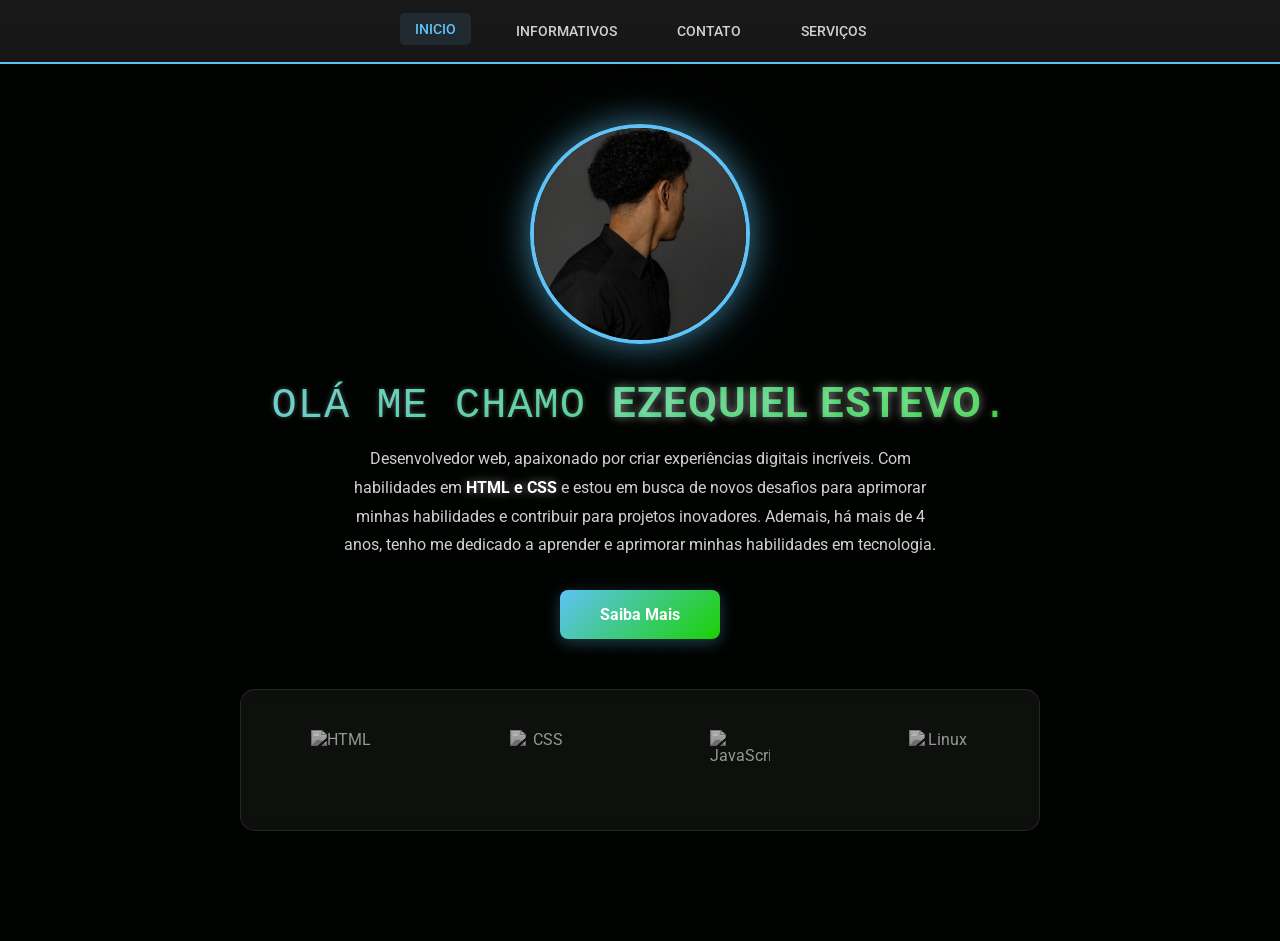
==== commit c7563a6c: "Refactor file structure and update links in index.html; add new services page and related styles; en" ====
--- a/index.html
+++ b/index.html
@@ -5,13 +5,13 @@
     <meta name="viewport" content="width=device-width, initial-scale=1.0" />
     <title>Portfólio de Ezequiel Estevo</title>
 
-    <link rel="icon" href="img/aguia perfil.png" type="image/png" />
+    <link rel="icon" href="assets/img/aguia perfil.png" type="image/png" />
 
     <!-- CSS Global (reset, menu, matrix, transições) -->
-    <link rel="stylesheet" href="css/global.css" />
+    <link rel="stylesheet" href="assets/css/global.css" />
     <!-- CSS desta página -->
-    <link rel="stylesheet" href="css/home.css" />
-    <link rel="stylesheet" href="css/carousel.css" />
+    <link rel="stylesheet" href="assets/css/home.css" />
+    <link rel="stylesheet" href="assets/css/carousel.css" />
 
     <!-- Google Fonts -->
     <link rel="preconnect" href="https://fonts.googleapis.com" />
@@ -27,15 +27,16 @@
     <header class="cabecalho">
       <nav class="menu">
         <a href="index.html" class="menu-link ativo">INICIO</a>
-        <a href="informativos.html" class="menu-link">INFORMATIVOS</a>
-        <a href="contato.html" class="menu-link">CONTATO</a>
+        <a href="pages/informativos.html" class="menu-link">INFORMATIVOS</a>
+        <a href="pages/contato.html" class="menu-link">CONTATO</a>
+        <a href="servicos.html" class="menu-link">SERVIÇOS</a>
       </nav>
     </header>
 
     <!-- Seção Principal -->
     <section class="secao-principal">
       <div class="imagem-perfil">
-        <img src="img/perfil.jpg" alt="Foto de Perfil" class="foto-perfil" />
+        <img src="assets/img/perfil.jpg" alt="Foto de Perfil" class="foto-perfil" />
       </div>
 
       <h1 class="titulo">
@@ -51,7 +52,7 @@
       </p>
 
       <div class="container-botoes">
-        <a href="contato.html" class="botao-acao"> Saiba Mais </a>
+        <a href="pages/contato.html" class="botao-acao"> Saiba Mais </a>
       </div>
 
       <div class="carousel">
@@ -90,89 +91,12 @@
 
     </section>
 
-    <!-- ═══════════════════════════════════════════════════════ -->
-    <!-- Seção de Serviços                                      -->
-    <!-- ═══════════════════════════════════════════════════════ -->
-    <section class="secao-servicos" id="servicos">
-      <h2 class="servicos-titulo">Serviços</h2>
-      <p class="servicos-subtitulo">Soluções sob medida para sua presença digital</p>
-
-      <div class="servicos-grid">
-
-        <!-- Card 1 — Criação de Sites -->
-        <article class="servico-card">
-          <div class="servico-icone">
-            <svg viewBox="0 0 24 24" fill="none" stroke="currentColor" stroke-width="1.5" stroke-linecap="round" stroke-linejoin="round">
-              <rect x="2" y="3" width="20" height="14" rx="2"/>
-              <line x1="8" y1="21" x2="16" y2="21"/>
-              <line x1="12" y1="17" x2="12" y2="21"/>
-              <polyline points="7 8 5 10 7 12"/>
-              <polyline points="17 8 19 10 17 12"/>
-              <line x1="10" y1="14" x2="14" y2="6"/>
-            </svg>
-          </div>
-          <h3 class="servico-nome">Criação de Sites</h3>
-          <ul class="servico-lista">
-            <li>Sites modernos e responsivos</li>
-            <li>Layout profissional</li>
-            <li>Compatível com desktop e mobile</li>
-            <li>Performance otimizada</li>
-          </ul>
-          <a href="contato.html?servico=Criação+de+Sites" class="servico-btn">Solicitar Serviço</a>
-        </article>
-
-        <!-- Card 2 — Landing Pages -->
-        <article class="servico-card destaque-card">
-          <div class="servico-badge">Popular</div>
-          <div class="servico-icone">
-            <svg viewBox="0 0 24 24" fill="none" stroke="currentColor" stroke-width="1.5" stroke-linecap="round" stroke-linejoin="round">
-              <rect x="2" y="4" width="20" height="16" rx="2"/>
-              <path d="M12 4v16"/>
-              <path d="M2 12h20"/>
-              <circle cx="7" cy="8" r="1.5" fill="currentColor" stroke="none"/>
-              <path d="M15 8h3"/>
-              <path d="M15 16h3"/>
-              <path d="M5 16h3"/>
-            </svg>
-          </div>
-          <h3 class="servico-nome">Landing Pages</h3>
-          <ul class="servico-lista">
-            <li>Alta conversão de vendas</li>
-            <li>Integração com pagamentos</li>
-            <li>Botões de compra e checkout</li>
-            <li>Estrutura focada em vendas</li>
-          </ul>
-          <a href="contato.html?servico=Landing+Page+com+Pagamentos" class="servico-btn">Solicitar Serviço</a>
-        </article>
-
-        <!-- Card 3 — Portfólio Online -->
-        <article class="servico-card">
-          <div class="servico-icone">
-            <svg viewBox="0 0 24 24" fill="none" stroke="currentColor" stroke-width="1.5" stroke-linecap="round" stroke-linejoin="round">
-              <path d="M4 4h16a2 2 0 0 1 2 2v12a2 2 0 0 1-2 2H4a2 2 0 0 1-2-2V6a2 2 0 0 1 2-2z"/>
-              <circle cx="9" cy="11" r="2.5"/>
-              <path d="M15 9h3"/>
-              <path d="M15 13h3"/>
-              <path d="M5 17c1-2 3-3 4-3s3 1 4 3"/>
-            </svg>
-          </div>
-          <h3 class="servico-nome">Portfólio Online</h3>
-          <ul class="servico-lista">
-            <li>Portfólio profissional personalizado</li>
-            <li>Opção com domínio gratuito</li>
-            <li>Opção com domínio personalizado</li>
-            <li>Design moderno para projetos</li>
-          </ul>
-          <a href="contato.html?servico=Portfólio+Online" class="servico-btn">Solicitar Serviço</a>
-        </article>
-
-      </div>
-    </section>
+    
 
     <!-- Scripts -->
-    <script src="js/matrix.js"></script>
-    <script src="js/page-transition.js"></script>
-    <script src="js/config.js"></script>
+    <script src="assets/js/matrix.js"></script>
+    <script src="assets/js/page-transition.js"></script>
+    <script src="assets/js/config.js"></script>
 
   </body>
 </html>
--- a/assets/css/global.css
+++ b/assets/css/global.css
@@ -0,0 +1,207 @@
+/* ============================================================
+   GLOBAL.CSS — Estilos compartilhados por todas as páginas
+   Unifica: efeitos.css + matrix.css + page-transition.css
+   ============================================================ */
+
+/* ─── Reset básico ─────────────────────────────────────────── */
+* {
+    margin: 0;
+    padding: 0;
+    box-sizing: border-box;
+    text-decoration: none;
+    font-family: "Roboto", sans-serif;
+}
+
+html {
+    scroll-behavior: smooth;
+}
+
+body {
+    background-color: #0f0f0f;
+    color: #d0d0d0;
+    position: relative;
+    overflow-x: hidden;
+}
+
+/* ─── Seleção de texto ──────────────────────────────────────── */
+::selection {
+    background-color: #5fc3f7;
+    color: #0f0f0f;
+}
+
+::-moz-selection {
+    background-color: #5fc3f7;
+    color: #0f0f0f;
+}
+
+/* ─── Scrollbar customizada ─────────────────────────────────── */
+::-webkit-scrollbar {
+    width: 10px;
+}
+
+::-webkit-scrollbar-track {
+    background: #0f0f0f;
+}
+
+::-webkit-scrollbar-thumb {
+    background: linear-gradient(180deg, #5fc3f7, #1ad102);
+    border-radius: 5px;
+}
+
+::-webkit-scrollbar-thumb:hover {
+    background: linear-gradient(180deg, #1ad102, #5fc3f7);
+}
+
+/* ─── Cabeçalho / Menu ──────────────────────────────────────── */
+.cabecalho {
+    background: linear-gradient(180deg, rgba(26, 26, 26, 0.95), rgba(26, 26, 26, 0.85));
+    padding: 15px 0;
+    border-bottom: 2px solid #5fc3f7;
+    -webkit-backdrop-filter: blur(10px);
+    backdrop-filter: blur(10px);
+    box-shadow: 0 4px 20px rgba(0, 0, 0, 0.5);
+    position: sticky;
+    top: 0;
+    z-index: 100;
+}
+
+.menu {
+    display: flex;
+    justify-content: center;
+    gap: 30px;
+    flex-wrap: wrap;
+    padding: 0 10px;
+}
+
+.menu-link {
+    color: #d0d0d0;
+    text-decoration: none;
+    font-size: 14px;
+    font-weight: 500;
+    transition: all 0.3s ease;
+    padding: 8px 15px;
+    border-radius: 5px;
+    position: relative;
+}
+
+.menu-link:hover,
+.menu-link.ativo {
+    color: #5fc3f7;
+    background-color: rgba(95, 195, 247, 0.1);
+    transform: translateY(-2px);
+}
+
+/* ─── Links com underline animado ───────────────────────────── */
+a:not(.menu-link):not(.botao-acao):not(.card-link) {
+    position: relative;
+    transition: color 0.3s ease;
+}
+
+a:not(.menu-link):not(.botao-acao):not(.card-link)::after {
+    content: '';
+    position: absolute;
+    bottom: -2px;
+    left: 0;
+    width: 0;
+    height: 2px;
+    background: linear-gradient(90deg, #5fc3f7, #1ad102);
+    transition: width 0.3s ease;
+}
+
+a:not(.menu-link):not(.botao-acao):not(.card-link):hover {
+    color: #5fc3f7;
+}
+
+a:not(.menu-link):not(.botao-acao):not(.card-link):hover::after {
+    width: 100%;
+}
+
+/* ─── Animações globais ─────────────────────────────────────── */
+@keyframes gradientShift {
+    0%   { background-position: 0% 50%; }
+    50%  { background-position: 100% 50%; }
+    100% { background-position: 0% 50%; }
+}
+
+@keyframes float {
+    0%, 100% { transform: translateY(0px); }
+    50%       { transform: translateY(-20px); }
+}
+
+@keyframes pulse {
+    0%, 100% { opacity: 1; }
+    50%       { opacity: 0.7; }
+}
+
+@keyframes slideUp {
+    from { opacity: 0; transform: translateY(30px); }
+    to   { opacity: 1; transform: translateY(0); }
+}
+
+@keyframes lightswipe {
+    0%   { left: -100%; }
+    100% { left: 100%; }
+}
+
+/* ─── Matrix Background ─────────────────────────────────────── */
+#matrix-canvas {
+    position: fixed;
+    top: 0;
+    left: 0;
+    width: 100%;
+    height: 100%;
+    z-index: -2;
+    background: #000;
+}
+
+body {
+    background-color: #000 !important;
+}
+
+body::before {
+    content: " " !important;
+    position: fixed !important;
+    top: 0 !important;
+    left: 0 !important;
+    width: 100% !important;
+    height: 100% !important;
+    background: linear-gradient(rgba(18, 16, 16, 0) 50%, rgba(0, 0, 0, 0.25) 50%),
+                linear-gradient(90deg, rgba(32, 255, 32, 0.02), rgba(32, 255, 32, 0.01), rgba(32, 255, 32, 0.02)) !important;
+    background-size: 100% 4px, 3px 100% !important;
+    z-index: -1 !important;
+    pointer-events: none !important;
+}
+
+.bg-conexao {
+    display: none !important;
+}
+
+.destaque, strong, b {
+    color: #ffffff !important;
+    text-shadow: 0 0 10px rgba(255, 255, 255, 0.5) !important;
+}
+
+.titulo, .titulo-pagina, .titulo-informativo {
+    font-family: 'Courier New', Courier, monospace !important;
+    color: #ffffff !important;
+    text-transform: uppercase;
+    text-shadow: 0 0 5px rgba(255, 255, 255, 0.3) !important;
+}
+
+/* ─── Page Transition ───────────────────────────────────────── */
+body {
+    opacity: 0;
+    transform: translateY(10px);
+    transition: opacity 0.6s cubic-bezier(0.4, 0, 0.2, 1),
+                transform 0.6s cubic-bezier(0.4, 0, 0.2, 1);
+}
+
+body.page-visible {
+    opacity: 1;
+    transform: translateY(0);
+}
+
+body.page-leaving {
+    opacity: 0;
+    transform: translateY(-10px);
+}
--- a/assets/css/home.css
+++ b/assets/css/home.css
@@ -0,0 +1,604 @@
+/* Background */
+.bg-conexao {
+    position: fixed;
+    top: 0;
+    left: 0;
+    width: 100%;
+    height: 100%;
+    object-fit: cover;
+    filter: blur(8px);
+    opacity: 0.15;
+    z-index: -1;
+    pointer-events: none;
+}
+
+/* Seção Principal */
+.secao-principal {
+    padding: 60px 20px;
+    text-align: center;
+    animation: fadeInDown 0.8s ease-out;
+}
+
+@keyframes fadeInDown {
+    from {
+        opacity: 0;
+        transform: translateY(-20px);
+    }
+    to {
+        opacity: 1;
+        transform: translateY(0);
+    }
+}
+
+/* Imagem de Perfil */
+.imagem-perfil {
+    position: relative;
+    display: inline-block;
+    margin-bottom: 30px;
+}
+
+.imagem-perfil img {
+    width: 220px;
+    height: 220px;
+    border-radius: 50%;
+    object-fit: cover;
+    border: 4px solid #5fc3f7;
+    box-shadow: 0 0 30px rgba(95, 195, 247, 0.5), 0 0 60px rgba(95, 195, 247, 0.2);
+    transition: transform 0.3s ease, filter 0.3s ease;
+}
+
+.imagem-perfil img:hover {
+    transform: scale(1.05) rotateZ(2deg);
+    filter: brightness(1.1);
+}
+
+/* Título */
+.titulo {
+    font-size: 42px;
+    font-weight: 300;
+    margin-bottom: 15px;
+    background: linear-gradient(135deg, #5fc3f7, #1ad102);
+    -webkit-background-clip: text;
+    -webkit-text-fill-color: transparent;
+    background-clip: text;
+    letter-spacing: 1px;
+}
+
+.destaque {
+    font-weight: bold;
+    color: #5fc3f7;
+    text-shadow: 0 0 20px rgba(95, 195, 247, 0.5);
+}
+
+/* Descrição */
+.descricao {
+    max-width: 600px;
+    margin: 0 auto 30px auto;
+    font-size: 16px;
+    line-height: 1.8;
+    color: #d0d0d0;
+    text-shadow: 0 1px 3px rgba(0, 0, 0, 0.3);
+}
+
+/* Botões Container */
+.container-botoes {
+    display: flex;
+    justify-content: center;
+    gap: 20px;
+    flex-wrap: wrap;
+}
+
+/* Botão de Ação */
+.botao-acao {
+    display: inline-block;
+    padding: 15px 40px;
+    background: linear-gradient(135deg, #5fc3f7, #1ad102);
+    color: white;
+    text-decoration: none;
+    border-radius: 8px;
+    font-weight: bold;
+    transition: all 0.3s ease;
+    box-shadow: 0 4px 15px rgba(95, 195, 247, 0.3);
+    position: relative;
+    overflow: hidden;
+}
+
+.botao-acao::before {
+    content: '';
+    position: absolute;
+    top: 0;
+    left: -100%;
+    width: 100%;
+    height: 100%;
+    background: rgba(255, 255, 255, 0.2);
+    transition: left 0.3s ease;
+}
+
+.botao-acao:hover {
+    transform: translateY(-4px);
+    box-shadow: 0 8px 25px rgba(95, 195, 247, 0.5);
+}
+
+.botao-acao:hover::before {
+    left: 100%;
+}
+
+/* Responsividade */
+@media (max-width: 900px) {
+    .titulo { font-size: 32px; }
+    .imagem-perfil img { width: 180px; height: 180px; }
+    .secao-principal { padding: 40px 15px; }
+    .descricao { font-size: 14px; }
+}
+
+@media (max-width: 600px) {
+    .titulo { font-size: 26px; }
+    .imagem-perfil img { width: 150px; height: 150px; }
+    .botao-acao { padding: 12px 25px; font-size: 14px; }
+}
+
+@media (max-width: 375px) {
+    .titulo { font-size: 22px; }
+    .descricao { font-size: 13px; }
+    .botao-acao { padding: 10px 20px; font-size: 12px; }
+}
+
+/* ═══════════════════════════════════════════════════════════
+   SEÇÃO DE SERVIÇOS
+   ═══════════════════════════════════════════════════════════ */
+
+.secao-servicos {
+    padding: 80px 20px 60px;
+    max-width: 1100px;
+    margin: 0 auto;
+    text-align: center;
+}
+
+.servicos-titulo {
+    font-size: 38px;
+    font-weight: 700;
+    margin-bottom: 12px;
+    background: linear-gradient(135deg, #5fc3f7, #1ad102);
+    -webkit-background-clip: text;
+    -webkit-text-fill-color: transparent;
+    background-clip: text;
+    letter-spacing: 1px;
+}
+
+.servicos-subtitulo {
+    color: #b0b0b0;
+    font-size: 16px;
+    margin-bottom: 50px;
+    line-height: 1.6;
+}
+
+/* ─── Grid dos Cards ────────────────────────────────────────── */
+.servicos-grid {
+    display: grid;
+    grid-template-columns: repeat(3, 1fr);
+    gap: 30px;
+}
+
+/* ─── Card ──────────────────────────────────────────────────── */
+.servico-card {
+    position: relative;
+    background: rgba(255, 255, 255, 0.04);
+    border: 1px solid rgba(255, 255, 255, 0.08);
+    border-radius: 16px;
+    padding: 40px 28px 32px;
+    text-align: center;
+    transition: all 0.4s cubic-bezier(0.4, 0, 0.2, 1);
+    -webkit-backdrop-filter: blur(8px);
+    backdrop-filter: blur(8px);
+    overflow: hidden;
+    display: flex;
+    flex-direction: column;
+    align-items: center;
+}
+
+.servico-card::before {
+    content: '';
+    position: absolute;
+    top: 0;
+    left: 0;
+    right: 0;
+    height: 2px;
+    background: linear-gradient(90deg, transparent, #5fc3f7, transparent);
+    opacity: 0;
+    transition: opacity 0.4s ease;
+}
+
+.servico-card:hover {
+    transform: translateY(-10px);
+    border-color: rgba(95, 195, 247, 0.25);
+    box-shadow:
+        0 20px 50px rgba(0, 0, 0, 0.4),
+        0 0 40px rgba(95, 195, 247, 0.1);
+}
+
+.servico-card:hover::before {
+    opacity: 1;
+}
+
+/* ─── Card Destaque ─────────────────────────────────────────── */
+.destaque-card {
+    border-color: rgba(95, 195, 247, 0.2);
+    background: rgba(95, 195, 247, 0.05);
+}
+
+.destaque-card::before {
+    opacity: 0.5;
+}
+
+.servico-badge {
+    position: absolute;
+    top: 16px;
+    right: -30px;
+    background: linear-gradient(135deg, #5fc3f7, #1ad102);
+    color: #000;
+    font-size: 11px;
+    font-weight: 700;
+    padding: 4px 40px;
+    transform: rotate(45deg);
+    letter-spacing: 1px;
+    text-transform: uppercase;
+}
+
+/* ─── Ícone ─────────────────────────────────────────────────── */
+.servico-icone {
+    width: 64px;
+    height: 64px;
+    margin-bottom: 24px;
+    display: flex;
+    align-items: center;
+    justify-content: center;
+    border-radius: 16px;
+    background: linear-gradient(135deg, rgba(95, 195, 247, 0.15), rgba(26, 209, 2, 0.1));
+    border: 1px solid rgba(95, 195, 247, 0.15);
+    transition: all 0.3s ease;
+}
+
+.servico-icone svg {
+    width: 32px;
+    height: 32px;
+    color: #5fc3f7;
+    transition: color 0.3s ease;
+}
+
+.servico-card:hover .servico-icone {
+    background: linear-gradient(135deg, rgba(95, 195, 247, 0.25), rgba(26, 209, 2, 0.2));
+    box-shadow: 0 0 20px rgba(95, 195, 247, 0.2);
+}
+
+.servico-card:hover .servico-icone svg {
+    color: #1ad102;
+}
+
+/* ─── Nome do Serviço ───────────────────────────────────────── */
+.servico-nome {
+    font-size: 20px;
+    font-weight: 600;
+    color: #ffffff;
+    margin-bottom: 18px;
+    letter-spacing: 0.5px;
+}
+
+/* ─── Lista de Features ─────────────────────────────────────── */
+.servico-lista {
+    list-style: none;
+    padding: 0;
+    margin: 0 0 28px;
+    text-align: left;
+    width: 100%;
+    flex: 1;
+}
+
+.servico-lista li {
+    position: relative;
+    padding: 8px 0 8px 24px;
+    font-size: 14px;
+    color: #c0c0c0;
+    line-height: 1.5;
+    border-bottom: 1px solid rgba(255, 255, 255, 0.04);
+}
+
+.servico-lista li:last-child {
+    border-bottom: none;
+}
+
+.servico-lista li::before {
+    content: '✓';
+    position: absolute;
+    left: 0;
+    color: #1ad102;
+    font-weight: 700;
+    font-size: 13px;
+}
+
+/* ─── Botão do Card ─────────────────────────────────────────── */
+.servico-btn {
+    display: inline-block;
+    padding: 12px 32px;
+    border-radius: 8px;
+    background: transparent;
+    border: 1.5px solid rgba(95, 195, 247, 0.4);
+    color: #5fc3f7;
+    font-size: 14px;
+    font-weight: 600;
+    text-decoration: none;
+    transition: all 0.3s ease;
+    position: relative;
+    overflow: hidden;
+    cursor: pointer;
+}
+
+.servico-btn::before {
+    content: '';
+    position: absolute;
+    top: 0;
+    left: -100%;
+    width: 100%;
+    height: 100%;
+    background: linear-gradient(135deg, #5fc3f7, #1ad102);
+    transition: left 0.4s ease;
+    z-index: -1;
+}
+
+.servico-btn:hover {
+    color: #000;
+    border-color: transparent;
+    transform: translateY(-2px);
+    box-shadow: 0 8px 20px rgba(95, 195, 247, 0.3);
+}
+
+.servico-btn:hover::before {
+    left: 0;
+}
+
+/* ═══════════════════════════════════════════════════════════
+   FORMULÁRIO DE SERVIÇO
+   ═══════════════════════════════════════════════════════════ */
+
+.secao-formulario {
+    padding: 40px 20px 80px;
+    max-width: 700px;
+    margin: 0 auto;
+}
+
+.formulario-container {
+    background: rgba(255, 255, 255, 0.03);
+    -webkit-backdrop-filter: blur(12px);
+    backdrop-filter: blur(12px);
+    border: 1px solid rgba(255, 255, 255, 0.08);
+    border-radius: 20px;
+    padding: 45px 40px;
+    box-shadow: 0 20px 60px rgba(0, 0, 0, 0.5);
+}
+
+.formulario-titulo {
+    font-size: 28px;
+    color: #ffffff;
+    margin-bottom: 8px;
+    text-align: center;
+    letter-spacing: 0.5px;
+}
+
+.formulario-desc {
+    color: #b0b0b0;
+    text-align: center;
+    margin-bottom: 30px;
+    font-size: 15px;
+}
+
+/* ─── Campos ────────────────────────────────────────────────── */
+.form-servico {
+    display: flex;
+    flex-direction: column;
+    gap: 20px;
+}
+
+.form-campo {
+    display: flex;
+    flex-direction: column;
+    gap: 8px;
+}
+
+.form-campo label {
+    font-size: 13px;
+    color: #5fc3f7;
+    font-weight: 500;
+    margin-left: 4px;
+}
+
+.form-campo input,
+.form-campo select,
+.form-campo textarea {
+    background: rgba(0, 0, 0, 0.35);
+    border: 1px solid rgba(255, 255, 255, 0.1);
+    border-radius: 10px;
+    padding: 14px 16px;
+    color: #ffffff;
+    font-family: 'Roboto', sans-serif;
+    font-size: 15px;
+    transition: all 0.3s ease;
+    -webkit-appearance: none;
+    appearance: none;
+}
+
+.form-campo select {
+    background-image: url("data:image/svg+xml;charset=UTF-8,%3csvg xmlns='http://www.w3.org/2000/svg' viewBox='0 0 24 24' fill='none' stroke='%235fc3f7' stroke-width='2' stroke-linecap='round' stroke-linejoin='round'%3e%3cpolyline points='6 9 12 15 18 9'%3e%3c/polyline%3e%3c/svg%3e");
+    background-repeat: no-repeat;
+    background-position: right 14px center;
+    background-size: 18px;
+    padding-right: 40px;
+    cursor: pointer;
+}
+
+.form-campo select option {
+    background: #1a1a1a;
+    color: #ffffff;
+}
+
+.form-campo textarea {
+    resize: vertical;
+    min-height: 120px;
+}
+
+.form-campo input:focus,
+.form-campo select:focus,
+.form-campo textarea:focus {
+    outline: none;
+    border-color: #1ad102;
+    background: rgba(26, 209, 2, 0.05);
+    box-shadow: 0 0 15px rgba(26, 209, 2, 0.15);
+}
+
+.form-campo input::placeholder,
+.form-campo textarea::placeholder {
+    color: #666;
+}
+
+/* ─── Botão de Envio ────────────────────────────────────────── */
+.form-btn {
+    position: relative;
+    margin-top: 10px;
+    padding: 16px;
+    border-radius: 12px;
+    border: none;
+    background: linear-gradient(135deg, #5fc3f7, #1ad102);
+    color: #000;
+    font-size: 16px;
+    font-weight: 700;
+    cursor: pointer;
+    transition: all 0.3s ease;
+    box-shadow: 0 8px 20px rgba(26, 209, 2, 0.25);
+    overflow: hidden;
+    display: flex;
+    align-items: center;
+    justify-content: center;
+    gap: 10px;
+}
+
+.form-btn:hover {
+    transform: translateY(-3px);
+    box-shadow: 0 12px 30px rgba(26, 209, 2, 0.35);
+    filter: brightness(1.1);
+}
+
+.form-btn:active {
+    transform: translateY(0);
+}
+
+.form-btn:disabled {
+    opacity: 0.7;
+    cursor: not-allowed;
+}
+
+.form-loader {
+    display: none;
+    position: absolute;
+    width: 22px;
+    height: 22px;
+    border: 3px solid rgba(0, 0, 0, 0.2);
+    border-radius: 50%;
+    border-top-color: #000;
+    animation: srv-spin 0.8s linear infinite;
+}
+
+@keyframes srv-spin {
+    to { transform: rotate(360deg); }
+}
+
+/* ─── Sucesso ───────────────────────────────────────────────── */
+.form-sucesso {
+    display: none;
+    flex-direction: column;
+    align-items: center;
+    text-align: center;
+    padding: 20px 0;
+    animation: srv-fadeIn 0.6s ease-out;
+}
+
+.form-sucesso .check-icon {
+    width: 80px;
+    height: 80px;
+    margin-bottom: 20px;
+}
+
+.form-sucesso .check-circle {
+    animation: srv-stroke 0.6s cubic-bezier(0.65, 0, 0.45, 1) forwards;
+}
+
+.form-sucesso .check-path {
+    animation: srv-stroke 0.3s cubic-bezier(0.65, 0, 0.45, 1) 0.8s forwards;
+}
+
+@keyframes srv-stroke {
+    100% { stroke-dashoffset: 0; }
+}
+
+.form-sucesso h3 {
+    font-size: 28px;
+    color: #1ad102;
+    margin-bottom: 10px;
+}
+
+.form-sucesso p {
+    color: #b0b0b0;
+    font-size: 16px;
+    margin-bottom: 28px;
+}
+
+.form-btn-novo {
+    background: transparent;
+    border: 1.5px solid #5fc3f7;
+    color: #5fc3f7;
+    padding: 12px 30px;
+    border-radius: 50px;
+    cursor: pointer;
+    font-weight: 600;
+    font-size: 14px;
+    transition: all 0.3s ease;
+}
+
+.form-btn-novo:hover {
+    background: #5fc3f7;
+    color: #000;
+    box-shadow: 0 0 20px rgba(95, 195, 247, 0.4);
+}
+
+@keyframes srv-fadeIn {
+    from { opacity: 0; transform: translateY(20px); }
+    to   { opacity: 1; transform: translateY(0); }
+}
+
+/* ═══════════════════════════════════════════════════════════
+   RESPONSIVIDADE — Serviços e Formulário
+   ═══════════════════════════════════════════════════════════ */
+
+@media (max-width: 900px) {
+    .servicos-grid {
+        grid-template-columns: 1fr 1fr;
+    }
+    .servicos-titulo { font-size: 30px; }
+    .secao-servicos { padding: 60px 20px 40px; }
+}
+
+@media (max-width: 600px) {
+    .servicos-grid {
+        grid-template-columns: 1fr;
+        gap: 20px;
+    }
+    .servicos-titulo { font-size: 26px; }
+    .servicos-subtitulo { font-size: 14px; margin-bottom: 30px; }
+    .servico-card { padding: 30px 24px 28px; }
+    .formulario-container { padding: 30px 22px; }
+    .formulario-titulo { font-size: 22px; }
+}
+
+@media (max-width: 375px) {
+    .servico-nome { font-size: 18px; }
+    .servico-lista li { font-size: 13px; }
+    .servico-btn { padding: 10px 24px; font-size: 13px; }
+    .formulario-container { padding: 25px 18px; }
+}
--- a/assets/css/carousel.css
+++ b/assets/css/carousel.css
@@ -0,0 +1,50 @@
+.carousel {
+    position: relative;
+    width: 100%;
+    max-width: 800px;
+    margin: 50px auto;
+    overflow: hidden;
+    border-radius: 15px;
+    background: rgba(255, 255, 255, 0.05);
+    backdrop-filter: blur(5px);
+    border: 1px solid rgba(255, 255, 255, 0.1);
+    padding: 20px 0;
+}
+
+.carousel-track {
+    display: flex;
+    transition: transform 0.5s cubic-bezier(0.4, 0, 0.2, 1);
+    will-change: transform;
+}
+
+.slide {
+    min-width: 25%;
+    display: flex;
+    justify-content: center;
+    align-items: center;
+    padding: 20px;
+    transition: transform 0.3s ease;
+}
+
+.slide img {
+    width: 60px;
+    height: 60px;
+    filter: grayscale(100%) opacity(0.7);
+    transition: all 0.3s ease;
+}
+
+.slide:hover img {
+    filter: grayscale(0%) opacity(1);
+    transform: scale(1.2);
+}
+
+
+
+@media (max-width: 768px) {
+    .slide { min-width: 33.33%; }
+}
+
+@media (max-width: 480px) {
+    .slide { min-width: 50%; }
+    .slide img { width: 45px; height: 45px; }
+}
